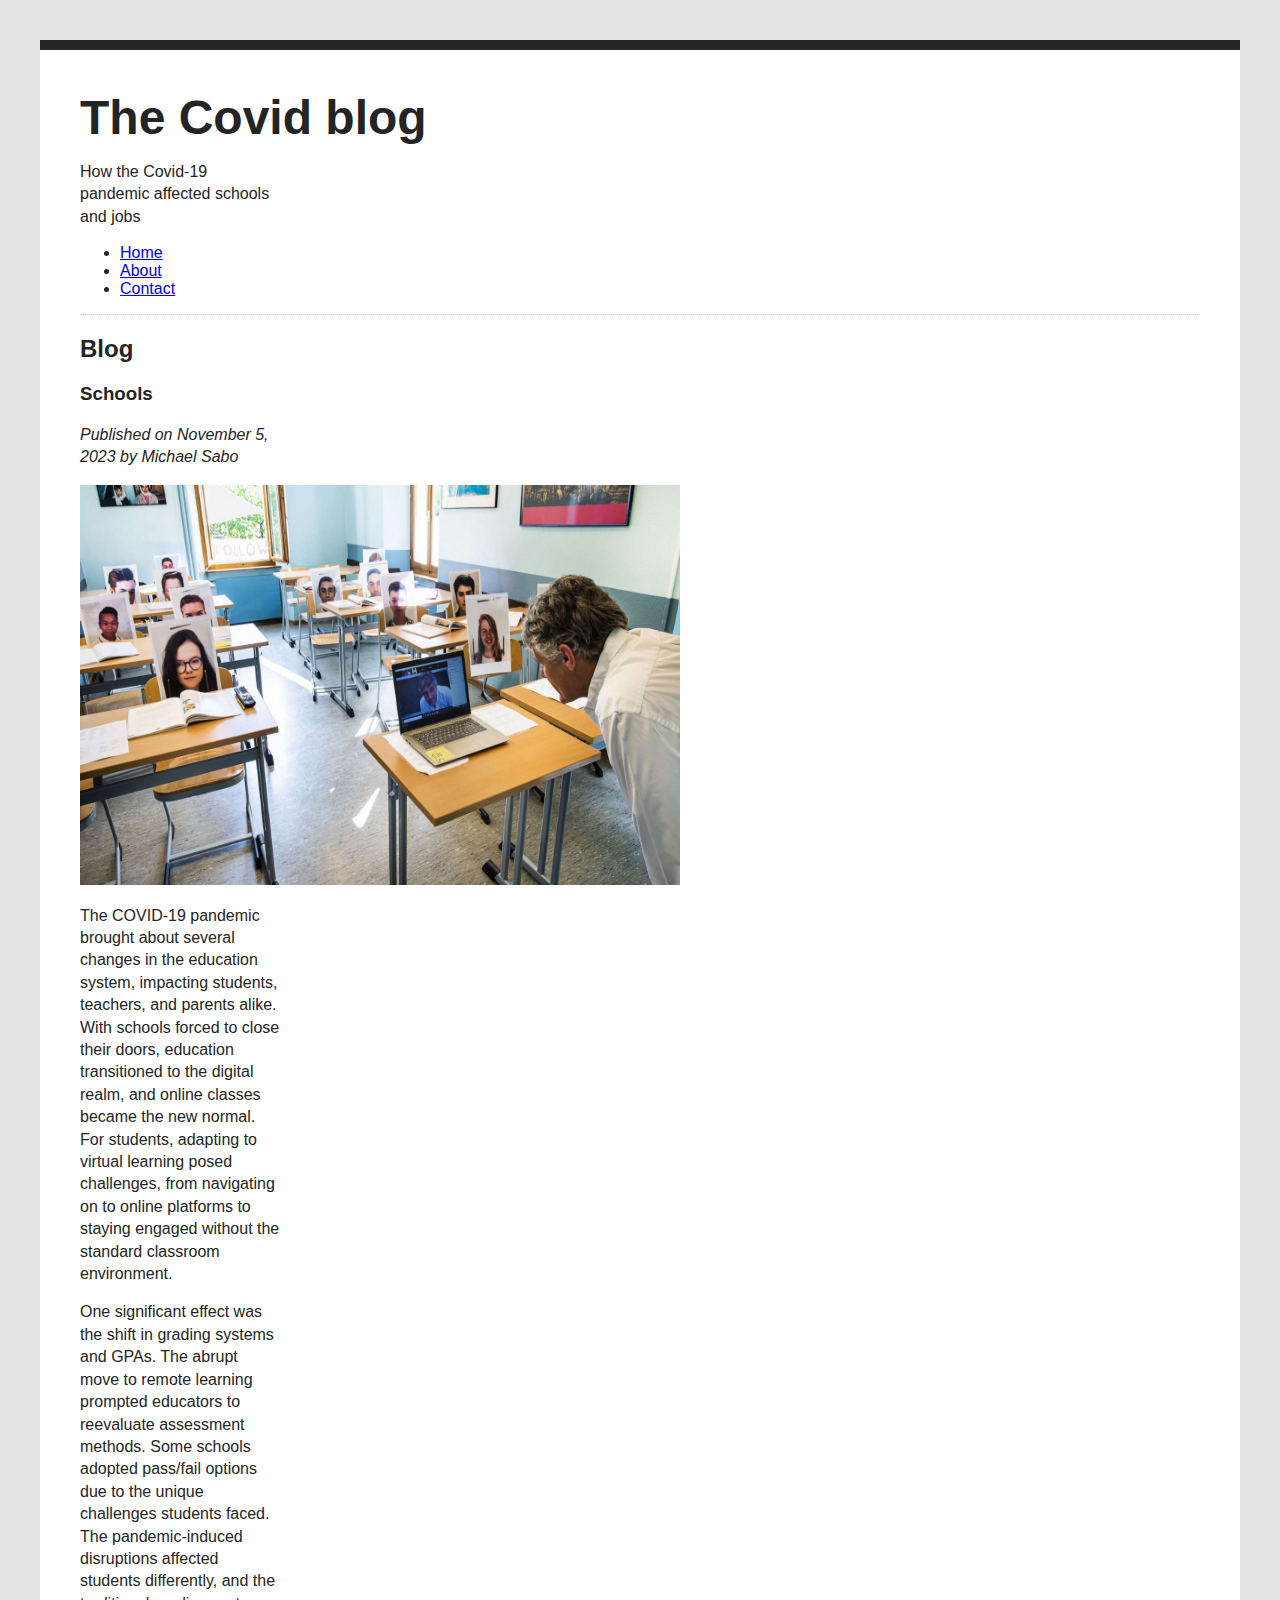
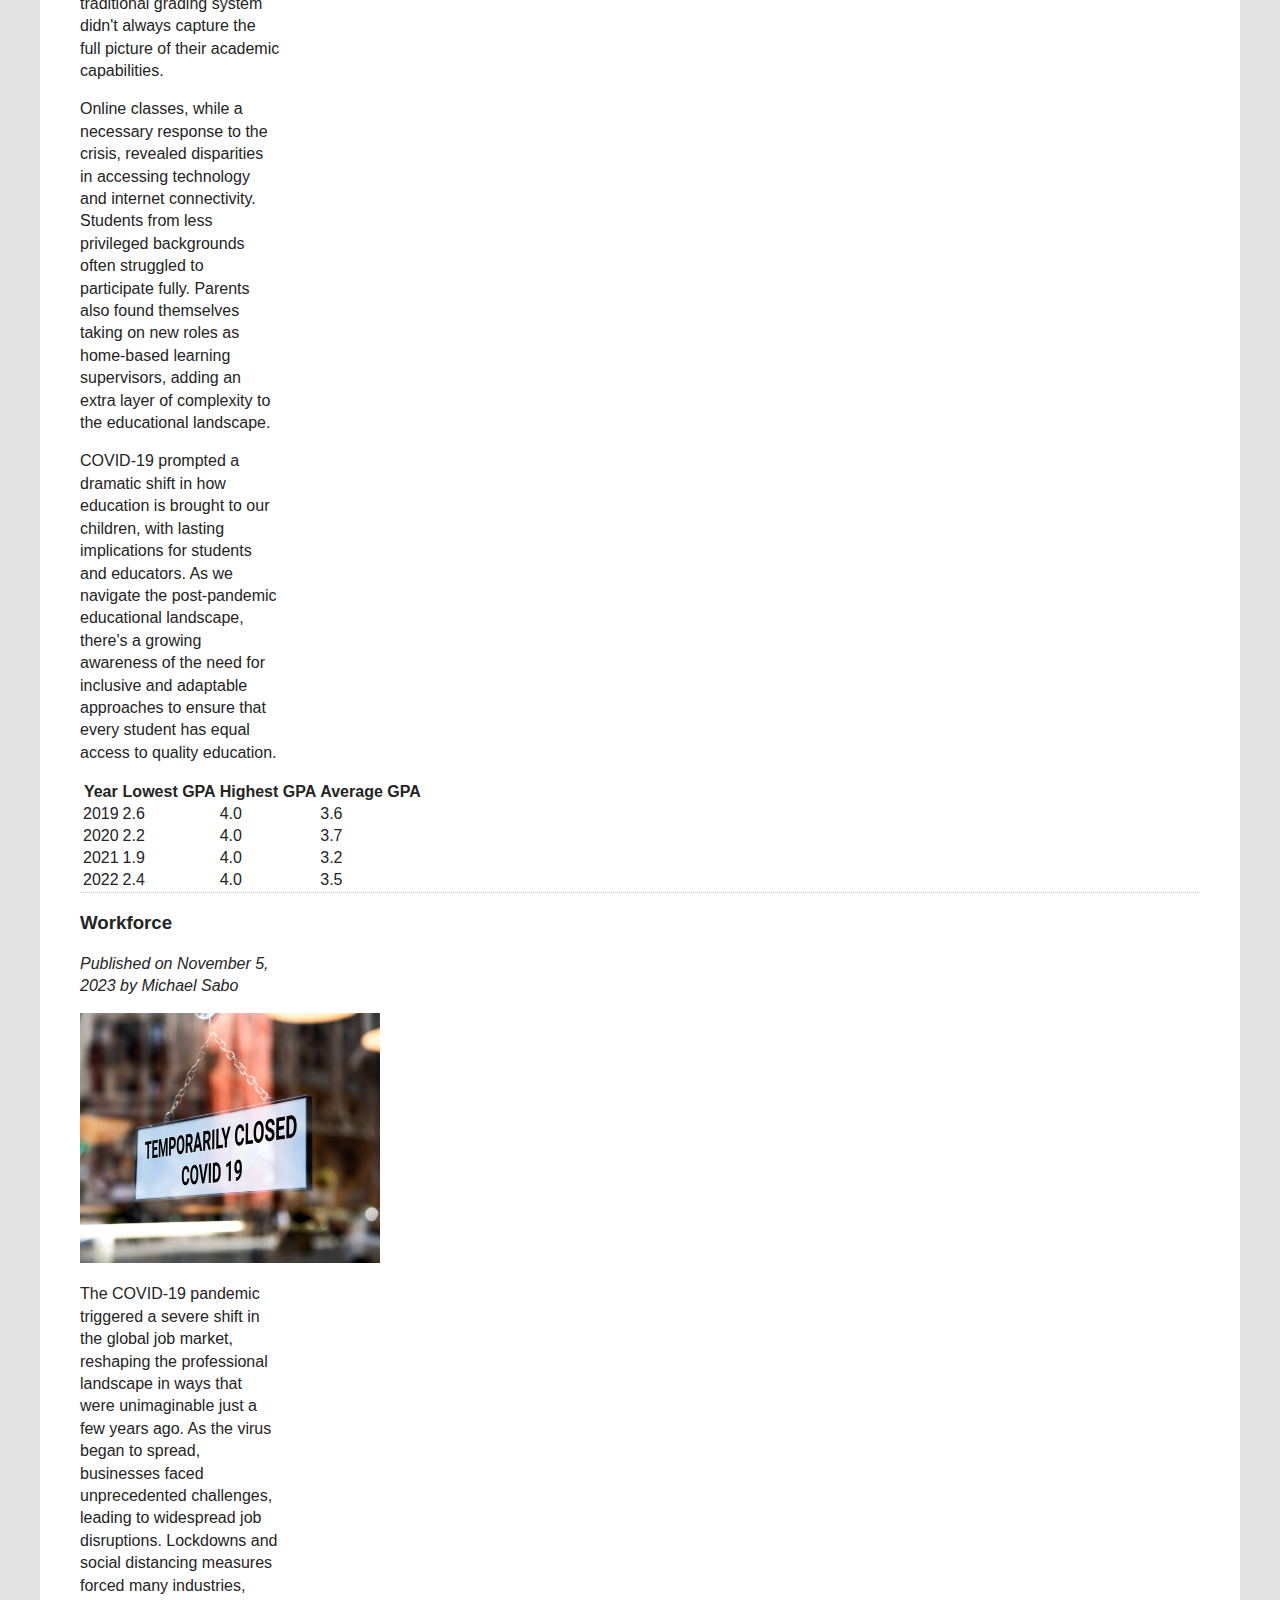
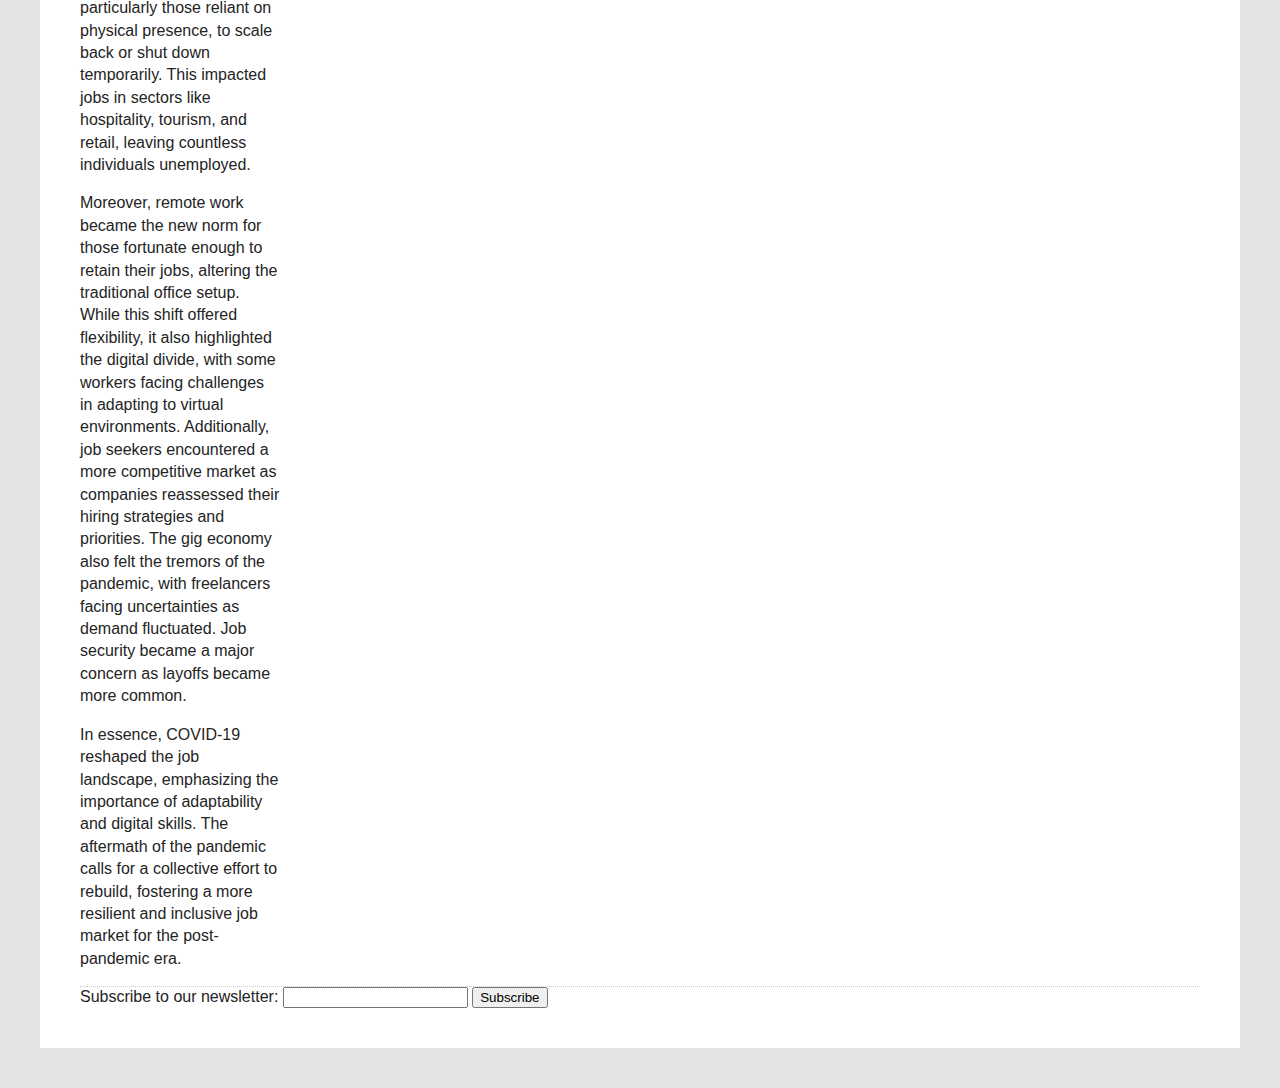
==== index.html @ b8419903 "css basic and html complete" ====
<!DOCTYPE html>
<html lang="en">
<head>
    <meta charset="UTF-8">
    <meta http-equiv="X-UA-Compatible" content="IE=edge">
    <meta name="viewport" content="width=device-width, initial-scale=1.0">
    <link rel="stylesheet" href="style.css">
    <title>My Blog</title>
</head>
<body>
    <header>
        <h1>The Covid blog</h1>
        <p>How the Covid-19 pandemic affected schools and jobs</p>
        <nav>
            <ul>
                <li><a href="index.html">Home</a></li>
                <li><a href="about.html">About</a></li>
                <li><a href="contact.html">Contact</a></li>
            </ul>
        </nav>
    </header>
    <section id="blog">
        <h2>Blog</h2>
        <article class="blog-post">
        <h3>Schools</h3>
        <p><em>Published on November 5, 2023 by Michael Sabo</em></p>
        <img src="schoolmeet.jpg" alt="Blog Post Image" height="400" width="600">
        <p>The COVID-19 pandemic brought about several changes in the education system, impacting students, teachers, and parents alike. With schools forced to close their doors, education transitioned to the digital realm, and online classes became the new normal. For students, adapting to virtual learning posed challenges, from navigating on to online platforms to staying engaged without the standard classroom environment.</p>
        <p>One significant effect was the shift in grading systems and GPAs. The abrupt move to remote learning prompted educators to reevaluate assessment methods. Some schools adopted pass/fail options due to the unique challenges students faced. The pandemic-induced disruptions affected students differently, and the traditional grading system didn't always capture the full picture of their academic capabilities.</p>
        <p>Online classes, while a necessary response to the crisis, revealed disparities in accessing technology and internet connectivity. Students from less privileged backgrounds often struggled to participate fully. Parents also found themselves taking on new roles as home-based learning supervisors, adding an extra layer of complexity to the educational landscape.</p>
        <p>COVID-19 prompted a dramatic shift in how education is brought to our children, with lasting implications for students and educators. As we navigate the post-pandemic educational landscape, there's a growing awareness of the need for inclusive and adaptable approaches to ensure that every student has equal access to quality education.</p>
        <table>
            <tr>
                <th>Year</th>
                <th>Lowest GPA</th>
                <th>Highest GPA</th>
                <th>Average GPA</th>
            </tr>
            <tr>
                <td>2019</td>
                <td>2.6</td>
                <td>4.0</td>
                <td>3.6</td>
            </tr>
            <tr>
                <td>2020</td>
                <td>2.2</td>
                <td>4.0</td>
                <td>3.7</td>
            </tr>
            <tr>
                <td>2021</td>
                <td>1.9</td>
                <td>4.0</td>
                <td>3.2</td>
            </tr>
            <tr>
                <td>2022</td>
                <td>2.4</td>
                <td>4.0</td>
                <td>3.5</td>
            </tr>
        </table>
        </article>
        <article class="blog-post">
        <h3>Workforce</h3>
        <p><em>Published on November 5, 2023 by Michael Sabo</em></p>
        <img src="closed.png" alt="Blog Post Image" height="250" width="300">
        <p>The COVID-19 pandemic triggered a severe shift in the global job market, reshaping the professional landscape in ways that were unimaginable just a few years ago. As the virus began to spread, businesses faced unprecedented challenges, leading to widespread job disruptions. Lockdowns and social distancing measures forced many industries, particularly those reliant on physical presence, to scale back or shut down temporarily. This impacted jobs in sectors like hospitality, tourism, and retail, leaving countless individuals unemployed.</p>
        <p>Moreover, remote work became the new norm for those fortunate enough to retain their jobs, altering the traditional office setup. While this shift offered flexibility, it also highlighted the digital divide, with some workers facing challenges in adapting to virtual environments. Additionally, job seekers encountered a more competitive market as companies reassessed their hiring strategies and priorities. The gig economy also felt the tremors of the pandemic, with freelancers facing uncertainties as demand fluctuated. Job security became a major concern as layoffs became more common.</p>
        <p>In essence, COVID-19 reshaped the job landscape, emphasizing the importance of adaptability and digital skills. The aftermath of the pandemic calls for a collective effort to rebuild, fostering a more resilient and inclusive job market for the post-pandemic era.</p>
        </article>
    </section>
    <footer>
        <form>
            <label>Subscribe to our newsletter:
                <input type="text">
            </label>
            <button>Subscribe</button>
        </form>
    </footer>
</body>
</html>
---- style.css ----
html {
    background: #e3e3e3;
}

body {
    font-family: Arial, Helvetica, sans-serif;
    margin: 40px;
    padding: 40px;
    color: #242424;
    border-top: 10px solid #242424;
    background: #fff;
}

h1 {
    font-size: 3em;
    margin: 0;
}

p {
    line-height: 1.4em;
    width: 200px;
}

#blog {
    border-top: 1px dotted #ccc;
}

.blog-post {
    border-bottom: 1px dotted #ccc;
}
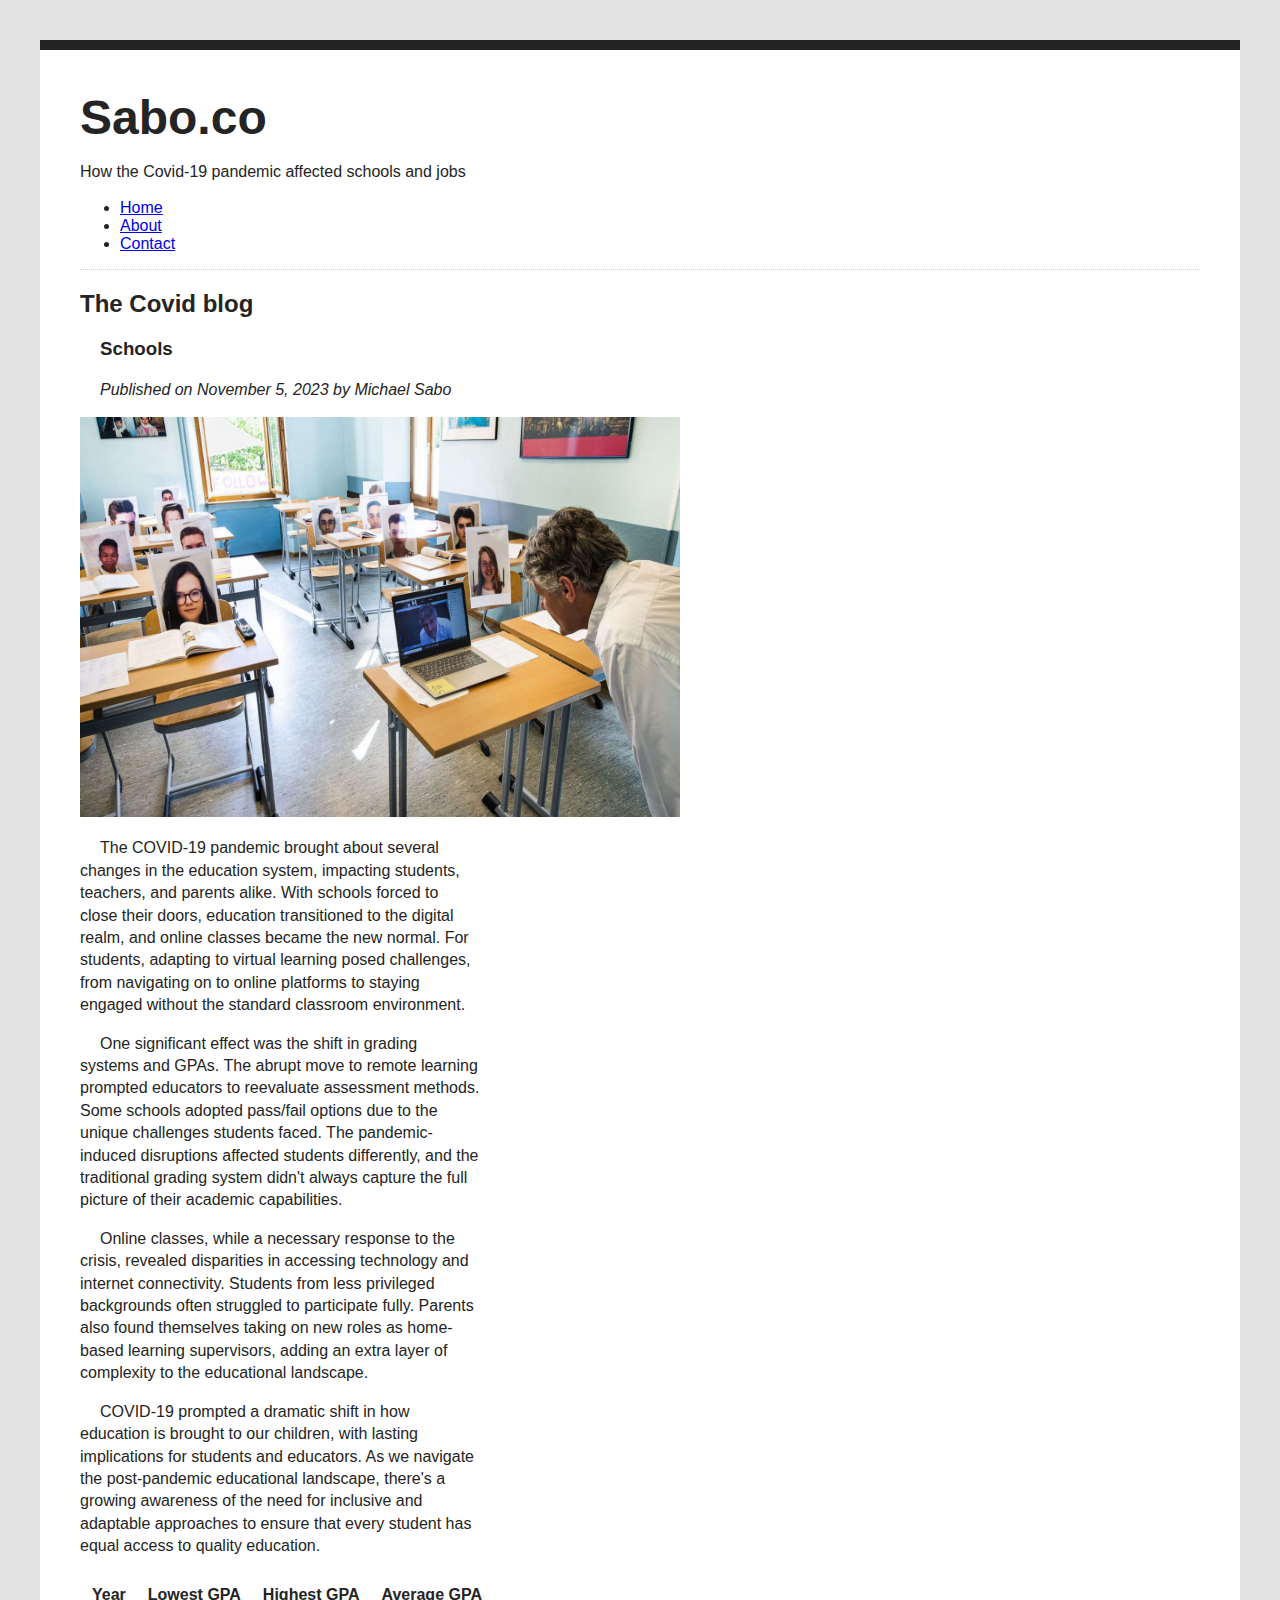
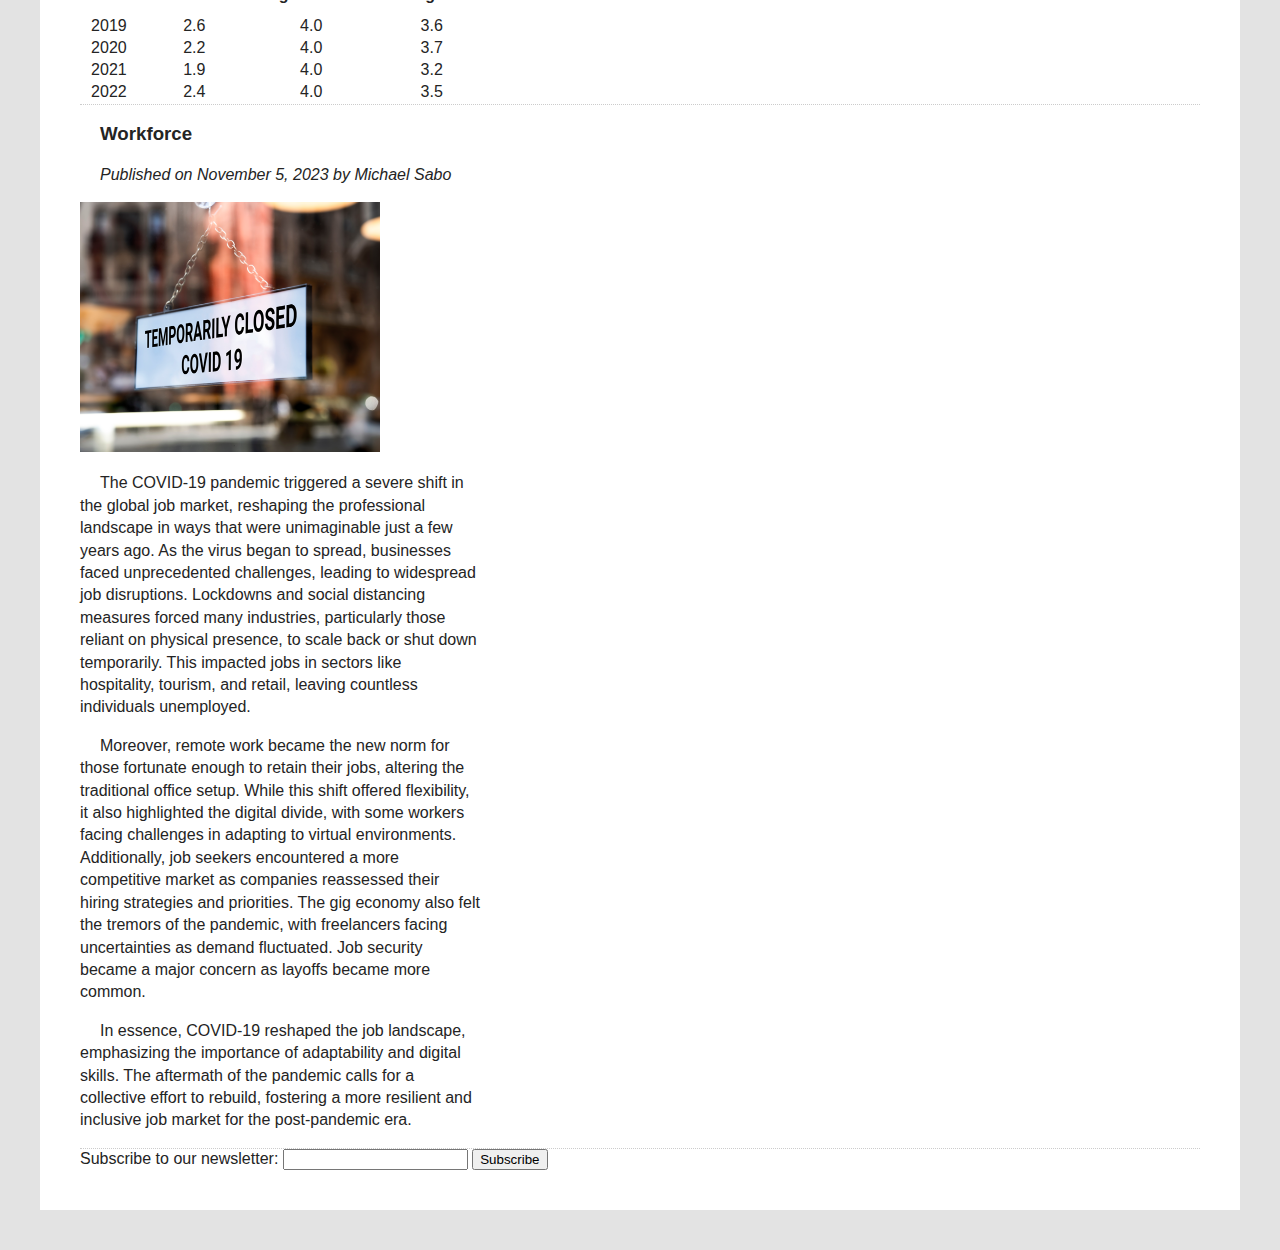
==== commit 0bf8462d: "css style work" ====
--- a/index.html
+++ b/index.html
@@ -9,7 +9,7 @@
 </head>
 <body>
     <header>
-        <h1>The Covid blog</h1>
+        <h1>Sabo.co</h1>
         <p>How the Covid-19 pandemic affected schools and jobs</p>
         <nav>
             <ul>
@@ -20,7 +20,7 @@
         </nav>
     </header>
     <section id="blog">
-        <h2>Blog</h2>
+        <h2>The Covid blog</h2>
         <article class="blog-post">
         <h3>Schools</h3>
         <p><em>Published on November 5, 2023 by Michael Sabo</em></p>
--- a/style.css
+++ b/style.css
@@ -18,7 +18,7 @@
 
 p {
     line-height: 1.4em;
-    width: 200px;
+    width: 400px;
 }
 
 #blog {
@@ -27,4 +27,17 @@
 
 .blog-post {
     border-bottom: 1px dotted #ccc;
-}+}
+
+td {
+    text-align: center;
+}
+
+th{
+    padding: 10px;
+}
+
+article{
+    text-indent: 20px;
+}
+
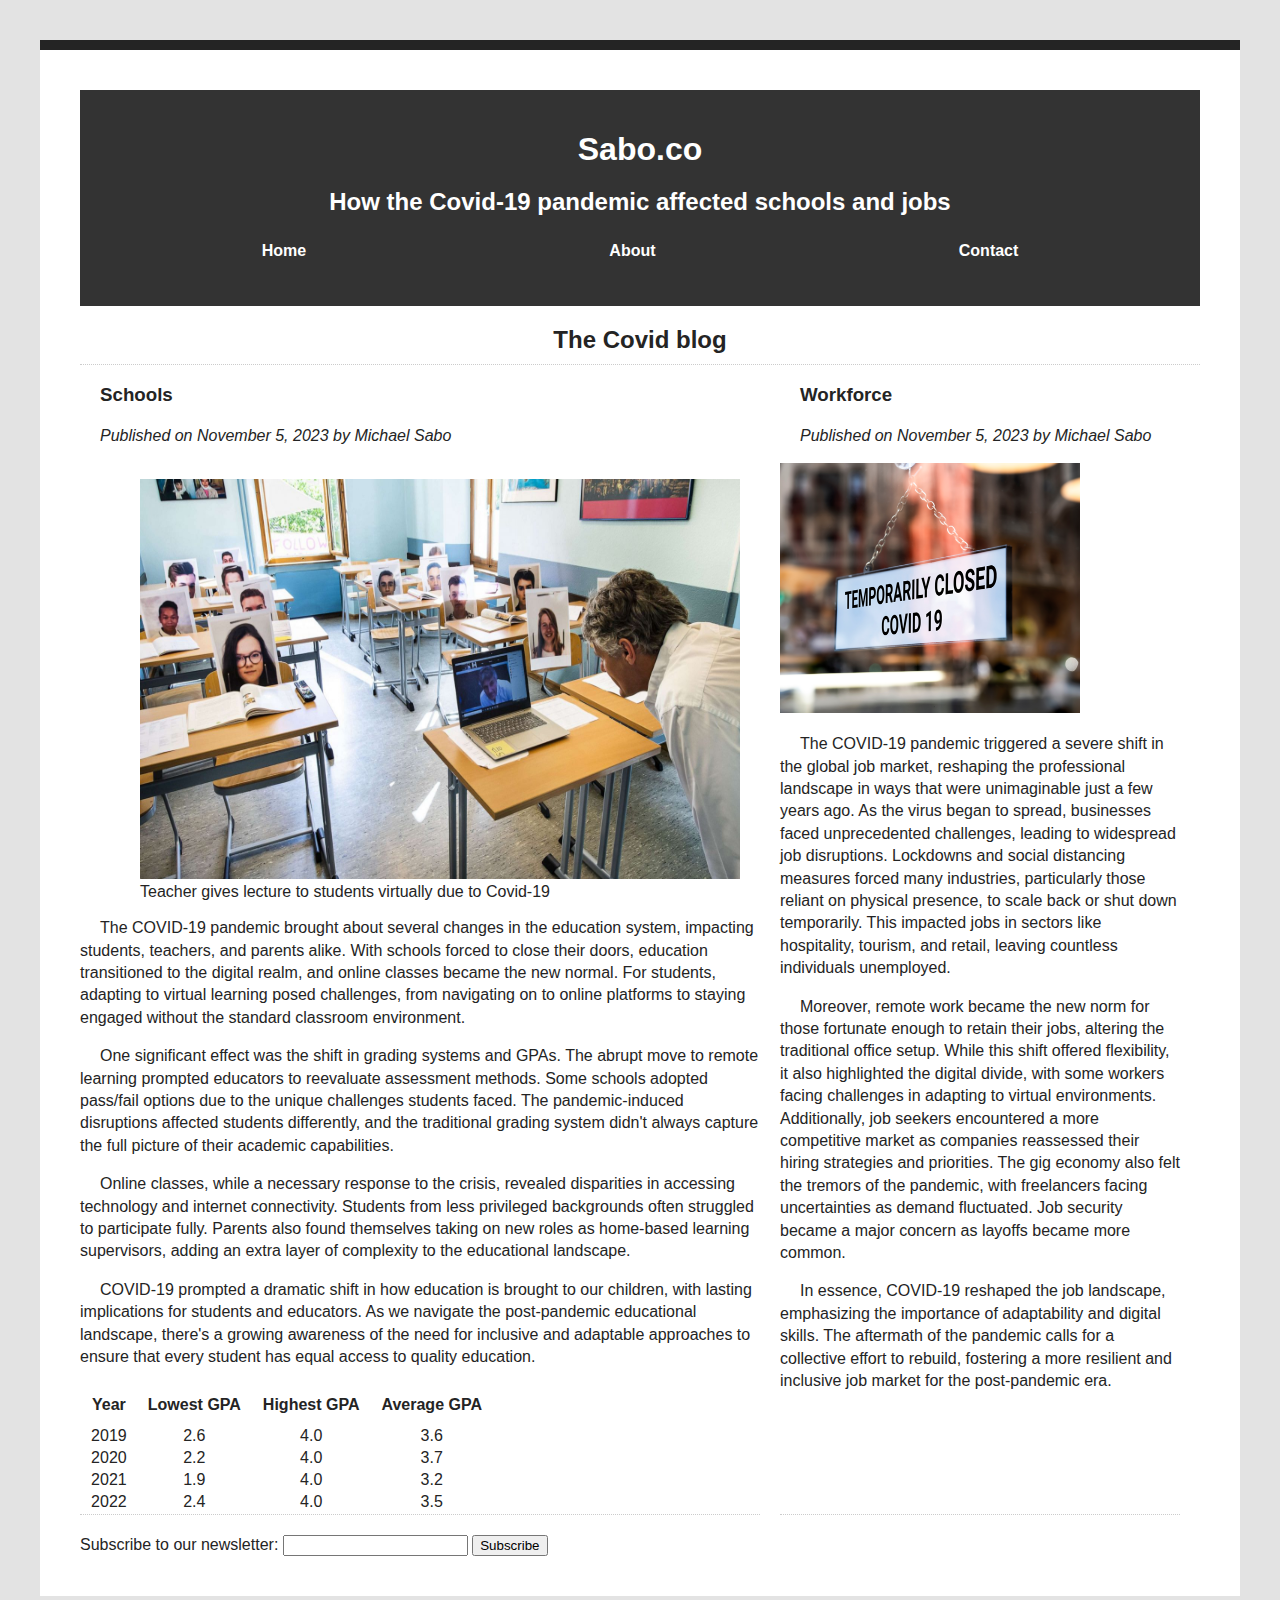
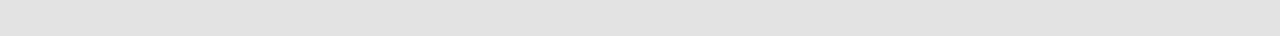
==== commit a5b400dd: "css turn in" ====
--- a/index.html
+++ b/index.html
@@ -10,7 +10,7 @@
 <body>
     <header>
         <h1>Sabo.co</h1>
-        <p>How the Covid-19 pandemic affected schools and jobs</p>
+        <h2>How the Covid-19 pandemic affected schools and jobs</h2>
         <nav>
             <ul>
                 <li><a href="index.html">Home</a></li>
@@ -19,12 +19,15 @@
             </ul>
         </nav>
     </header>
+    <h2>The Covid blog</h2>
     <section id="blog">
-        <h2>The Covid blog</h2>
         <article class="blog-post">
         <h3>Schools</h3>
         <p><em>Published on November 5, 2023 by Michael Sabo</em></p>
-        <img src="schoolmeet.jpg" alt="Blog Post Image" height="400" width="600">
+        <figure>
+            <img src="schoolmeet.jpg" alt="Blog Post Image" height="400" width="600">
+            <figcaption>Teacher gives lecture to students virtually due to Covid-19</figcaption>
+        </figure>
         <p>The COVID-19 pandemic brought about several changes in the education system, impacting students, teachers, and parents alike. With schools forced to close their doors, education transitioned to the digital realm, and online classes became the new normal. For students, adapting to virtual learning posed challenges, from navigating on to online platforms to staying engaged without the standard classroom environment.</p>
         <p>One significant effect was the shift in grading systems and GPAs. The abrupt move to remote learning prompted educators to reevaluate assessment methods. Some schools adopted pass/fail options due to the unique challenges students faced. The pandemic-induced disruptions affected students differently, and the traditional grading system didn't always capture the full picture of their academic capabilities.</p>
         <p>Online classes, while a necessary response to the crisis, revealed disparities in accessing technology and internet connectivity. Students from less privileged backgrounds often struggled to participate fully. Parents also found themselves taking on new roles as home-based learning supervisors, adding an extra layer of complexity to the educational landscape.</p>
--- a/style.css
+++ b/style.css
@@ -12,21 +12,30 @@
 }
 
 h1 {
-    font-size: 3em;
-    margin: 0;
+    font-size: 2em;
+    margin-bottom: 10px;
+}
+
+h2 {
+    text-align: center;
+    font-size: 1.5em;
+    margin-bottom: 10px;
 }
 
 p {
     line-height: 1.4em;
-    width: 400px;
 }
 
 #blog {
     border-top: 1px dotted #ccc;
+    display: flex;
+    flex-wrap: wrap;
 }
 
 .blog-post {
     border-bottom: 1px dotted #ccc;
+    flex: 1;
+    margin-right: 20px;
 }
 
 td {
@@ -41,3 +50,35 @@
     text-indent: 20px;
 }
 
+nav ul {
+    list-style: none;
+    display: flex;
+    justify-content: space-around;
+    background: #333;
+    padding: 10px;
+}
+
+nav a {
+    text-decoration: none;
+    color: white;
+    font-weight: bold;
+}
+
+header {
+    background: #333;
+    color: white;
+    text-align: center;
+    padding: 20px;
+    position: sticky;
+    top: 0;
+}
+
+footer {
+    margin-top: 20px;
+}
+
+figure {
+    float: right;
+    margin-right: 20px;
+}
+
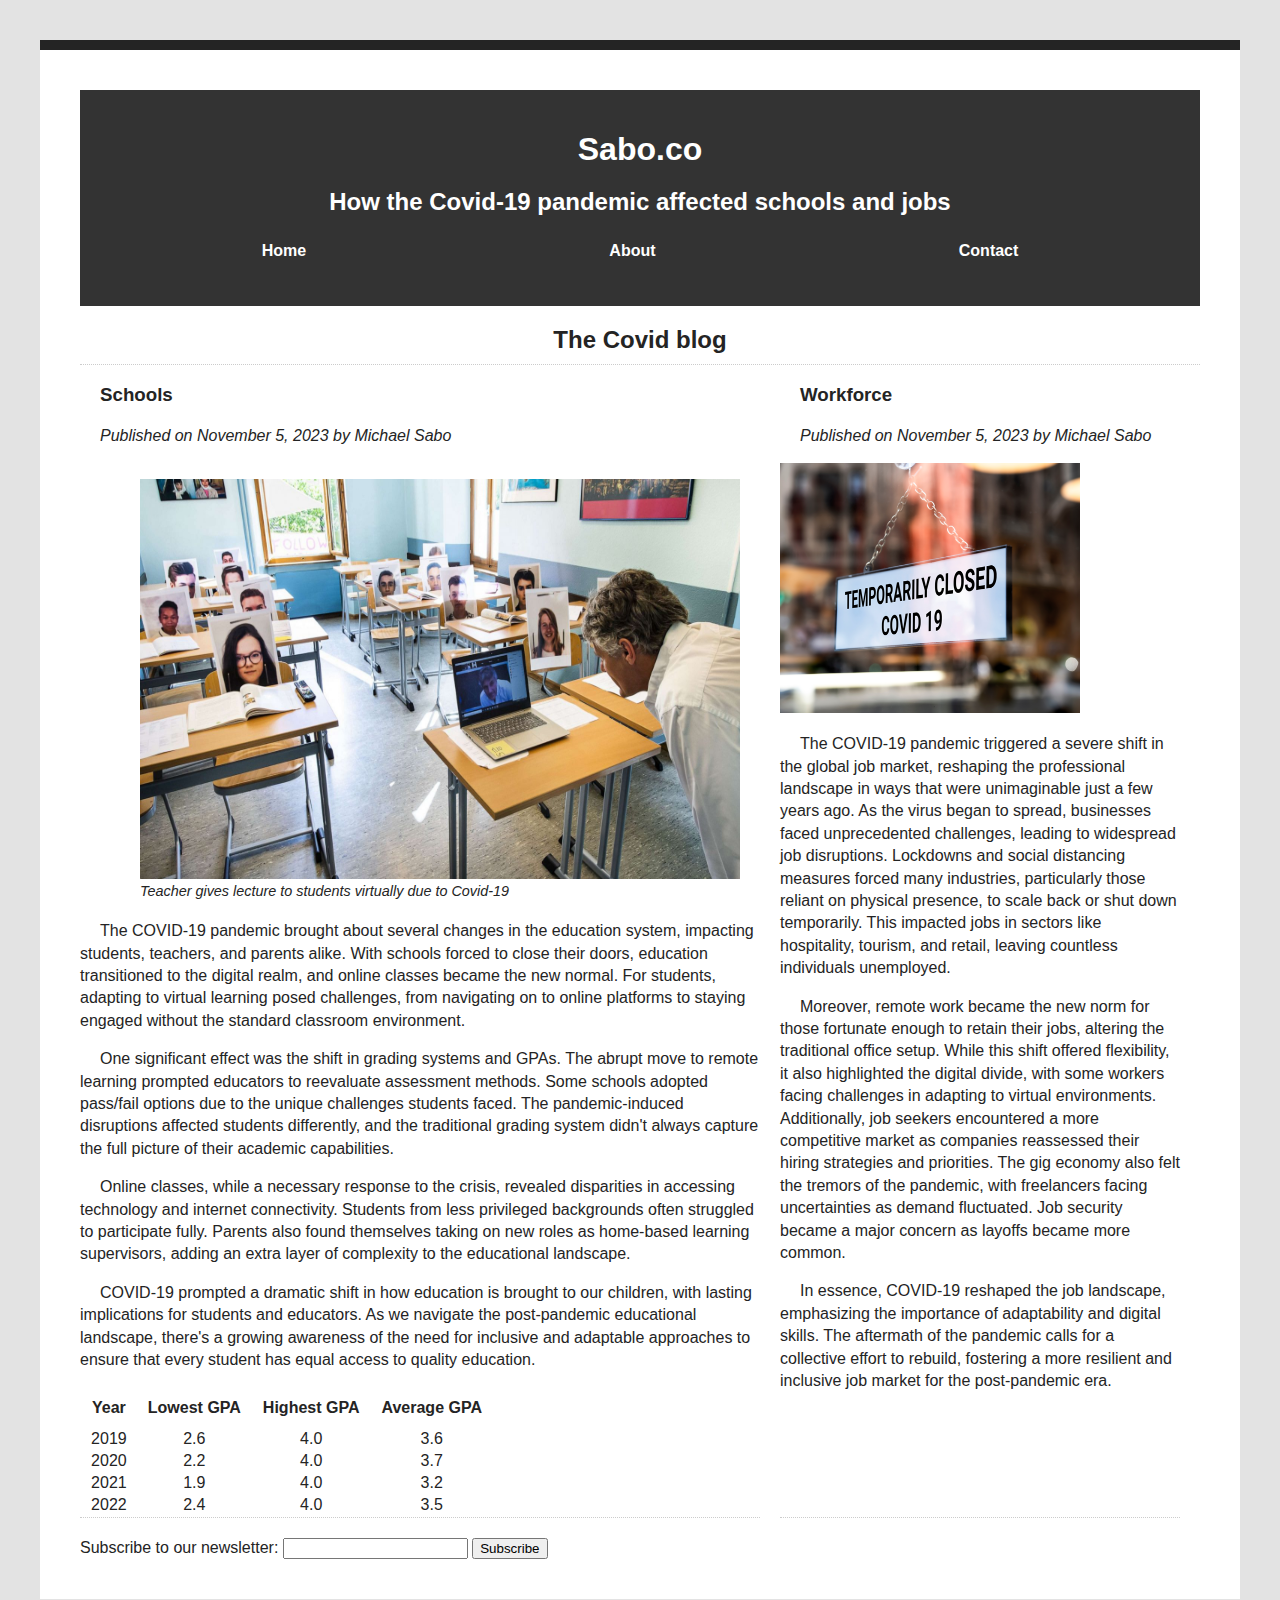
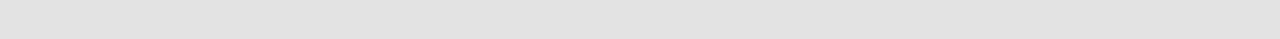
==== commit 549eddcc: "css comments" ====
--- a/index.html
+++ b/index.html
@@ -26,7 +26,7 @@
         <p><em>Published on November 5, 2023 by Michael Sabo</em></p>
         <figure>
             <img src="schoolmeet.jpg" alt="Blog Post Image" height="400" width="600">
-            <figcaption>Teacher gives lecture to students virtually due to Covid-19</figcaption>
+            <figcaption><em>Teacher gives lecture to students virtually due to Covid-19</em></figcaption>
         </figure>
         <p>The COVID-19 pandemic brought about several changes in the education system, impacting students, teachers, and parents alike. With schools forced to close their doors, education transitioned to the digital realm, and online classes became the new normal. For students, adapting to virtual learning posed challenges, from navigating on to online platforms to staying engaged without the standard classroom environment.</p>
         <p>One significant effect was the shift in grading systems and GPAs. The abrupt move to remote learning prompted educators to reevaluate assessment methods. Some schools adopted pass/fail options due to the unique challenges students faced. The pandemic-induced disruptions affected students differently, and the traditional grading system didn't always capture the full picture of their academic capabilities.</p>
--- a/style.css
+++ b/style.css
@@ -49,7 +49,7 @@
 article{
     text-indent: 20px;
 }
-
+/*navigation bar*/
 nav ul {
     list-style: none;
     display: flex;
@@ -76,9 +76,13 @@
 footer {
     margin-top: 20px;
 }
-
+/*image float and caption*/
 figure {
     float: right;
     margin-right: 20px;
 }
+figcaption{
+    font-size: 0.9em;
+    margin-bottom: 5px;
+}
 
